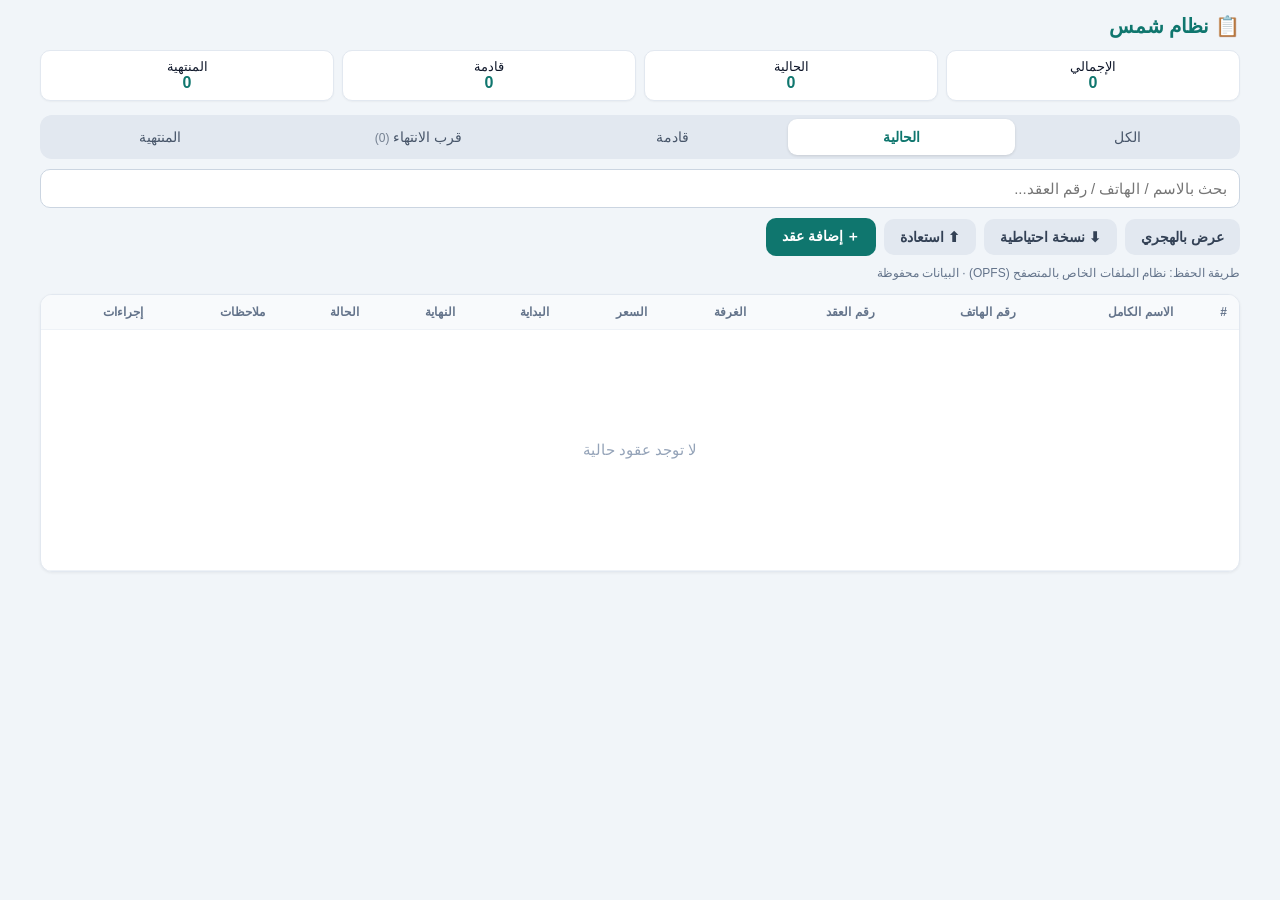
==== index.html @ 7ce4c309 "hmm" ====
<!doctype html>
<html lang="ar-SA" dir="rtl">
  <head>
    <meta charset="UTF-8" />
    <meta name="viewport" content="width=device-width, initial-scale=1.0" />
    <meta name="mobile-web-app-capable" content="yes" />
    <meta name="apple-mobile-web-app-capable" content="yes" />
    <meta name="apple-mobile-web-app-status-bar-style" content="default" />
    <meta name="apple-mobile-web-app-title" content="شمس" />
    <title>نظام إدارة العقود شمس</title>
    <style>
      * {
        margin: 0;
        padding: 0;
        box-sizing: border-box;
      }
      html {
        -webkit-text-size-adjust: 100%;
      }
      body {
        font-family: "Segoe UI", Tahoma, Arial, sans-serif;
        background: #f1f5f9;
        color: #0f172a;
        padding: 14px;
      }
      .app {
        max-width: 1200px;
        margin: 0 auto;
      }
      header {
        display: flex;
        align-items: center;
        justify-content: space-between;
        flex-wrap: wrap;
        gap: 12px;
        margin-bottom: 14px;
      }
      header h1 {
        font-size: 20px;
        color: #0f766e;
      }
      .stats {
        display: flex;
        gap: 8px;
        flex-wrap: wrap;
        width: 100%;
      }
      .stat {
        background: #fff;
        border: 1px solid #e2e8f0;
        border-radius: 10px;
        padding: 8px 14px;
        font-size: 13px;
        box-shadow: 0 1px 2px rgba(0, 0, 0, 0.04);
        flex: 1;
        text-align: center;
        white-space: nowrap;
      }
      .stat b {
        color: #0f766e;
        font-size: 16px;
        display: block;
      }

      .toolbar {
        display: flex;
        align-items: center;
        justify-content: space-between;
        flex-wrap: wrap;
        gap: 10px;
        margin-bottom: 14px;
      }
      .tabs {
        display: flex;
        flex-wrap: wrap;
        gap: 4px;
        background: #e2e8f0;
        padding: 4px;
        border-radius: 12px;
        width: 100%;
        overflow-x: auto;
        scrollbar-width: none;
        -ms-overflow-style: none;
      }
      .tabs::-webkit-scrollbar {
        display: none;
      }
      .tabs button {
        border: none;
        background: transparent;
        padding: 10px 8px;
        border-radius: 9px;
        cursor: pointer;
        font-size: 14px;
        color: #475569;
        font-family: inherit;
        flex: 1 0 auto;
        white-space: nowrap;
        touch-action: manipulation;
      }
      .tabs button.active {
        background: #fff;
        color: #0f766e;
        font-weight: 700;
        box-shadow: 0 1px 3px rgba(0, 0, 0, 0.12);
      }
      .tabs button .cnt {
        font-size: 12px;
        opacity: 0.7;
      }
      .controls {
        display: flex;
        gap: 8px;
        align-items: center;
        flex-wrap: wrap;
        width: 100%;
      }
      .search {
        padding: 10px 12px;
        border: 1px solid #cbd5e1;
        border-radius: 10px;
        font-size: 15px;
        flex: 1;
        min-width: 0;
        font-family: inherit;
      }
      .btn {
        border: none;
        border-radius: 10px;
        padding: 10px 16px;
        cursor: pointer;
        font-size: 14px;
        font-weight: 700;
        font-family: inherit;
        display: inline-flex;
        align-items: center;
        justify-content: center;
        gap: 6px;
        touch-action: manipulation;
      }
      .btn-primary {
        background: #0f766e;
        color: #fff;
      }
      .btn-primary:active {
        background: #115e59;
      }
      .btn-danger {
        background: #fee2e2;
        color: #b91c1c;
      }
      .btn-success {
        background: #dcfce7;
        color: #15803d;
      }
      .btn-sm {
        padding: 7px 12px;
        font-size: 13px;
        font-weight: 600;
      }
      .btn-outline {
        background: #e2e8f0;
        color: #334155;
      }
      .btn-outline:active {
        background: #cbd5e1;
      }

      .table-wrap {
        background: #fff;
        border-radius: 12px;
        border: 1px solid #e2e8f0;
        overflow-x: auto;
        box-shadow: 0 1px 3px rgba(0, 0, 0, 0.06);
      }
      table {
        width: 100%;
        border-collapse: collapse;
        min-width: 900px;
      }
      th,
      td {
        padding: 10px 12px;
        text-align: right;
        font-size: 14px;
        border-bottom: 1px solid #eef2f7;
        white-space: nowrap;
      }
      th {
        background: #f8fafc;
        color: #64748b;
        font-size: 12px;
        text-transform: uppercase;
      }
      tr:hover td {
        background: #f8fafc;
      }
      td.notes-cell {
        white-space: pre-line;
        max-width: 220px;
        color: #475569;
      }
      td.soon {
        color: #ea580c;
        font-weight: 700;
      }
      .hijri-sub {
        font-size: 11px;
        color: #94a3b8;
        font-weight: 400;
        margin-top: 2px;
      }
      td.soon .hijri-sub {
        color: #fdba74;
      }
      .badge {
        display: inline-block;
        padding: 3px 10px;
        border-radius: 999px;
        font-size: 12px;
        font-weight: 700;
      }
      .badge-current {
        background: #dcfce7;
        color: #15803d;
      }
      .badge-active {
        background: #dbeafe;
        color: #1d4ed8;
      }
      .badge-ended {
        background: #f1f5f9;
        color: #64748b;
      }
      .badge-soon {
        background: #ffedd5;
        color: #ea580c;
      }
      .actions {
        display: flex;
        gap: 6px;
        flex-wrap: wrap;
      }
      .chev {
        display: none;
      }
      .empty-cell {
        text-align: center;
      }
      .empty {
        display: flex;
        align-items: center;
        justify-content: center;
        min-height: 220px;
        padding: 40px 20px;
        color: #94a3b8;
        font-size: 15px;
      }

      .overlay {
        position: fixed;
        inset: 0;
        background: rgba(15, 23, 42, 0.5);
        display: none;
        align-items: center;
        justify-content: center;
        padding: 16px;
        z-index: 50;
      }
      .overlay.show {
        display: flex;
      }
      .overlay.cal {
        z-index: 80;
        align-items: center;
        padding: 16px;
      }
      .modal {
        background: #fff;
        border-radius: 14px;
        width: 100%;
        max-width: 640px;
        max-height: 90vh;
        overflow-y: auto;
        padding: 20px;
        box-shadow: 0 20px 50px rgba(0, 0, 0, 0.25);
      }
      .modal h2 {
        font-size: 18px;
        margin-bottom: 16px;
        color: #0f766e;
      }
      .form-grid {
        display: grid;
        grid-template-columns: repeat(auto-fill, minmax(220px, 1fr));
        gap: 12px;
      }
      .field {
        display: flex;
        flex-direction: column;
        gap: 5px;
      }
      .field label {
        font-size: 13px;
        font-weight: 600;
        color: #475569;
      }
      .field label .req {
        color: #dc2626;
      }
      .field input,
      .field textarea {
        padding: 10px 12px;
        border: 1px solid #cbd5e1;
        border-radius: 10px;
        font-size: 16px;
        font-family: inherit;
        outline: none;
        width: 100%;
      }
      .field input:focus,
      .field textarea:focus {
        border-color: #0f766e;
        box-shadow: 0 0 0 3px rgba(15, 118, 110, 0.15);
      }
      .field input.date-input {
        cursor: pointer;
        background: #fff;
      }
      .dur-toggle {
        display: flex;
        gap: 6px;
      }
      .dur-toggle button {
        flex: 1;
        padding: 10px 12px;
        border: 1px solid #cbd5e1;
        border-radius: 10px;
        background: #f8fafc;
        color: #334155;
        font-family: inherit;
        font-size: 14px;
        font-weight: 600;
        cursor: pointer;
        touch-action: manipulation;
      }
      .dur-toggle button.active {
        background: #0f766e;
        color: #fff;
        border-color: #0f766e;
      }
      .dur-presets {
        display: flex;
        flex-wrap: wrap;
        gap: 6px;
      }
      .dur-presets button {
        flex: 1 0 auto;
        padding: 9px 10px;
        border: 1px solid #cbd5e1;
        border-radius: 10px;
        background: #f8fafc;
        color: #334155;
        font-family: inherit;
        font-size: 13px;
        font-weight: 600;
        cursor: pointer;
        white-space: nowrap;
        touch-action: manipulation;
      }
      .dur-presets button.active {
        background: #0f766e;
        color: #fff;
        border-color: #0f766e;
      }
      .field.full {
        grid-column: 1 / -1;
      }
      .field textarea {
        resize: vertical;
        min-height: 70px;
      }
      .hijri-hint {
        font-size: 12px;
        color: #94a3b8;
        min-height: 16px;
      }
      .error {
        color: #dc2626;
        font-size: 13px;
        margin-top: 10px;
        min-height: 18px;
      }
      .modal-actions {
        display: flex;
        gap: 10px;
        margin-top: 16px;
      }
      .modal-actions .btn {
        flex: 1;
      }

      .cal-modal {
        max-width: 340px;
      }
      .cal-head {
        display: flex;
        align-items: center;
        gap: 6px;
        margin-bottom: 12px;
      }
      .cal-head .btn {
        flex: 1;
      }
      .cal-nav {
        display: flex;
        align-items: center;
        justify-content: space-between;
        gap: 8px;
        margin-bottom: 10px;
      }
      .cal-nav .nav-btn {
        border: 1px solid #cbd5e1;
        background: #f8fafc;
        border-radius: 8px;
        width: 38px;
        height: 38px;
        font-size: 20px;
        cursor: pointer;
        color: #334155;
        line-height: 1;
      }
      .cal-nav .nav-btn:active {
        background: #e2e8f0;
      }
      .cal-title {
        font-weight: 700;
        font-size: 15px;
        text-align: center;
      }
      .cal-grid {
        display: grid;
        grid-template-columns: repeat(7, 1fr);
        gap: 2px;
        text-align: center;
      }
      .cal-grid .dow {
        font-size: 12px;
        color: #94a3b8;
        padding: 6px 0;
        font-weight: 600;
      }
      .cal-grid .day {
        padding: 8px 0;
        border: none;
        background: transparent;
        border-radius: 8px;
        cursor: pointer;
        font-size: 14px;
        font-family: inherit;
        color: #0f172a;
      }
      .cal-grid .day:hover {
        background: #e2e8f0;
      }
      .cal-grid .day.disabled {
        color: #cbd5e1;
        cursor: not-allowed;
      }
      .cal-grid .day.disabled:hover {
        background: transparent;
      }
      .cal-grid .day.today {
        border: 2px solid #0f766e;
        color: #0f766e;
        padding: 6px 0;
        font-weight: 700;
      }
      .cal-grid .day.selected {
        background: #0f766e;
        color: #fff;
        font-weight: 700;
      }
      .cal-grid .day.selected.today {
        border-color: #0f766e;
      }
      .cal-hint {
        text-align: center;
        margin-top: 10px;
        font-size: 12px;
        color: #64748b;
      }

      .confirm-overlay {
        position: fixed;
        inset: 0;
        background: rgba(15, 23, 42, 0.5);
        display: none;
        align-items: center;
        justify-content: center;
        z-index: 60;
        padding: 16px;
      }
      .confirm-overlay.show {
        display: flex;
      }
      .confirm-box {
        background: #fff;
        border-radius: 12px;
        padding: 20px;
        max-width: 380px;
        width: 100%;
      }
      .confirm-box h3 {
        font-size: 16px;
        margin-bottom: 8px;
      }
      .confirm-box p {
        font-size: 14px;
        color: #475569;
        margin-bottom: 16px;
      }
      .confirm-box .row {
        display: flex;
        gap: 10px;
      }
      .confirm-box .row .btn {
        flex: 1;
      }
      .toast {
        position: fixed;
        bottom: 20px;
        left: 50%;
        transform: translateX(-50%);
        background: #0f172a;
        color: #fff;
        padding: 10px 18px;
        border-radius: 8px;
        font-size: 14px;
        opacity: 0;
        pointer-events: none;
        transition: opacity 0.25s;
        z-index: 70;
      }
      .toast.show {
        opacity: 1;
      }

      @media (max-width: 700px) {
        body {
          padding: 10px;
        }
        header h1 {
          font-size: 18px;
        }
        .tabs button {
          padding: 9px 6px;
          font-size: 13px;
        }
        .table-wrap {
          border: none;
          background: transparent;
          overflow: visible;
          box-shadow: none;
        }
        table,
        thead,
        tbody,
        tr,
        td {
          display: block;
        }
        table {
          min-width: 0;
        }
        thead {
          display: none;
        }
        tbody {
          display: block;
        }
        tr {
          background: #fff;
          border: 1px solid #e2e8f0;
          border-radius: 12px;
          padding: 12px 14px;
          margin-bottom: 12px;
          box-shadow: 0 1px 3px rgba(0, 0, 0, 0.06);
        }
        tr.row-card {
          cursor: pointer;
        }
        tr.row-card .chev {
          display: inline-block;
          margin-inline-start: 6px;
          color: #94a3b8;
          font-size: 12px;
          transition: transform 0.2s;
        }
        tr.row-card.folded .chev {
          transform: rotate(-90deg);
        }
        tr.row-card.folded td:nth-child(n + 3) {
          display: none;
        }
        td {
          display: flex;
          justify-content: space-between;
          align-items: center;
          gap: 10px;
          border: none;
          padding: 6px 0;
          white-space: normal;
        }
        td::before {
          content: attr(data-label);
          font-weight: 600;
          color: #64748b;
          font-size: 12px;
          flex-shrink: 0;
        }
        td:last-child {
          border-bottom: none;
        }
        td.notes-cell {
          max-width: none;
        }
        td.empty-cell {
          justify-content: center;
        }
        td.actions-td {
          display: block;
          padding-top: 10px;
        }
        td.actions-td::before {
          display: block;
          margin-bottom: 6px;
        }
        .actions .btn {
          flex: 1;
        }
        .modal {
          max-width: 100%;
          border-radius: 16px 16px 0 0;
          padding-bottom: 24px;
        }
        .overlay {
          padding: 0;
          align-items: flex-end;
        }
        .overlay.cal {
          align-items: center;
          padding: 16px;
        }
        .cal-modal {
          max-width: 340px;
        }
      }
    </style>
  </head>
  <body>
    <div class="app">
      <header>
        <h1>📋 نظام شمس</h1>
        <div class="stats">
          <div class="stat">الإجمالي<b id="statTotal">0</b></div>
          <div class="stat">الحالية<b id="statCurrent">0</b></div>
          <div class="stat">قادمة<b id="statActive">0</b></div>
          <div class="stat">المنتهية<b id="statEnded">0</b></div>
        </div>
      </header>

      <div class="toolbar">
        <div class="tabs">
          <button id="tabAll" onclick="setView('all')">الكل</button>
          <button id="tabCurrent" class="active" onclick="setView('current')">
            الحالية
          </button>
          <button id="tabUpcoming" onclick="setView('upcoming')">قادمة</button>
          <button id="tabEnding" onclick="setView('ending')">
            ⏳ قرب الانتهاء
          </button>
          <button id="tabEnded" onclick="setView('ended')">المنتهية</button>
        </div>
        <div class="controls">
          <input
            type="text"
            id="searchInput"
            class="search"
            placeholder="بحث بالاسم / الهاتف / رقم العقد..."
            oninput="render()"
          />
        </div>
        <div class="controls">
          <button
            class="btn btn-outline"
            id="datePrefBtn"
            onclick="toggleDatePref()"
          >
            عرض بالهجري
          </button>
          <button class="btn btn-outline" onclick="exportBackup()">
            ⬇ نسخة احتياطية
          </button>
          <button
            class="btn btn-outline"
            onclick="document.getElementById('importFile').click()"
          >
            ⬆ استعادة
          </button>
          <input
            type="file"
            id="importFile"
            accept=".json,application/json"
            style="display: none"
          />
          <button class="btn btn-primary" onclick="openModal()">
            ＋ إضافة عقد
          </button>
        </div>
        <span id="storageStatus" style="font-size: 12px; color: #64748b"></span>
      </div>

      <div class="table-wrap">
        <table>
          <thead>
            <tr>
              <th>#</th>
              <th>الاسم الكامل</th>
              <th>رقم الهاتف</th>
              <th>رقم العقد</th>
              <th>الغرفة</th>
              <th>السعر</th>
              <th>البداية</th>
              <th>النهاية</th>
              <th>الحالة</th>
              <th>ملاحظات</th>
              <th>إجراءات</th>
            </tr>
          </thead>
          <tbody id="tableBody"></tbody>
        </table>
      </div>
    </div>

    <div class="overlay" id="modal">
      <div class="modal">
        <h2 id="modalTitle">إضافة عقد جديد</h2>
        <form id="contractForm" onsubmit="return saveContract(event);">
          <div class="form-grid">
            <input type="hidden" id="fId" />
            <div class="field">
              <label>الاسم الكامل <span class="req">*</span></label>
              <input type="text" id="fName" />
            </div>
            <div class="field">
              <label>رقم الهاتف</label>
              <input
                type="tel"
                id="fPhone"
                dir="ltr"
                oninput="normalizeDigits(this)"
              />
            </div>
            <div class="field">
              <label>رقم العقد <span class="req">*</span></label>
              <input
                type="text"
                id="fContractNo"
                oninput="normalizeDigits(this)"
              />
            </div>
            <div class="field">
              <label>رقم الغرفة (1 - 11) <span class="req">*</span></label>
              <input
                type="text"
                id="fRoom"
                inputmode="numeric"
                oninput="normalizeDigits(this)"
              />
            </div>
            <div class="field">
              <label>السعر <span class="req">*</span></label>
              <input
                type="text"
                id="fPrice"
                inputmode="decimal"
                oninput="normalizeDigits(this)"
              />
            </div>
            <div class="field">
              <label>بداية العقد <span class="req">*</span></label>
              <input type="hidden" id="fStart" />
              <input
                type="text"
                id="fStartDisplay"
                class="date-input"
                readonly
                placeholder="يوم/شهر/سنة"
                onclick="openPicker('fStart', 'fStartDisplay')"
              />
              <div class="hijri-hint" id="fStartHijri"></div>
            </div>
            <div class="field full">
              <label>طريقة تحديد نهاية العقد</label>
              <div class="dur-toggle">
                <button
                  type="button"
                  id="modeManual"
                  class="active"
                  onclick="setEndMode('manual')"
                >
                  يدوي
                </button>
                <button
                  type="button"
                  id="modeDays"
                  onclick="setEndMode('days')"
                >
                  بالمدة (أيام)
                </button>
              </div>
            </div>
            <div class="field" id="fEndField">
              <label>نهاية العقد <span class="req">*</span></label>
              <input type="hidden" id="fEnd" />
              <input
                type="text"
                id="fEndDisplay"
                class="date-input"
                readonly
                placeholder="يوم/شهر/سنة"
                onclick="openPicker('fEnd', 'fEndDisplay')"
              />
              <div class="hijri-hint" id="fEndHijri"></div>
            </div>
            <div class="field full" id="durPresets" style="display: none">
              <label>اختر المدة</label>
              <div class="dur-presets">
                <button
                  type="button"
                  class="dur-preset"
                  data-days="7"
                  onclick="setDays(this)"
                >
                  7 أيام
                </button>
                <button
                  type="button"
                  class="dur-preset"
                  data-days="30"
                  onclick="setDays(this)"
                >
                  30 يوم
                </button>
                <button
                  type="button"
                  class="dur-preset"
                  data-days="90"
                  onclick="setDays(this)"
                >
                  90 يوم (3 أشهر)
                </button>
                <button
                  type="button"
                  class="dur-preset"
                  data-days="180"
                  onclick="setDays(this)"
                >
                  180 يوم (6 أشهر)
                </button>
                <button
                  type="button"
                  class="dur-preset"
                  data-days="365"
                  onclick="setDays(this)"
                >
                  365 يوم (سنة)
                </button>
              </div>
              <div class="hijri-hint">تُحسب نهاية العقد تلقائيًا</div>
            </div>
            <div class="field full">
              <label>ملاحظات</label>
              <textarea id="fNotes"></textarea>
            </div>
          </div>
          <div class="error" id="formError"></div>
          <div class="modal-actions">
            <button
              type="button"
              class="btn btn-outline"
              onclick="closeModal()"
            >
              إلغاء
            </button>
            <button type="submit" class="btn btn-primary">حفظ</button>
          </div>
        </form>
      </div>
    </div>

    <div class="overlay cal" id="pickerModal">
      <div class="modal cal-modal">
        <div class="cal-head">
          <button
            type="button"
            class="btn btn-sm btn-outline"
            id="calToggle"
            onclick="calToggle()"
          >
            تحويل إلى هجري
          </button>
          <button
            type="button"
            class="btn btn-sm btn-outline"
            onclick="calToday()"
          >
            اليوم
          </button>
          <button
            type="button"
            class="btn btn-sm btn-outline"
            onclick="closePicker()"
          >
            ✕
          </button>
        </div>
        <div class="cal-nav">
          <button
            type="button"
            class="nav-btn"
            id="calPrev"
            onclick="calNav(-1)"
          >
            ‹
          </button>
          <div class="cal-title" id="calTitle"></div>
          <button
            type="button"
            class="nav-btn"
            id="calNext"
            onclick="calNav(1)"
          >
            ›
          </button>
        </div>
        <div class="cal-grid" id="calGrid"></div>
        <div class="cal-hint" id="calHint"></div>
      </div>
    </div>

    <div class="confirm-overlay" id="confirmOverlay">
      <div class="confirm-box">
        <h3>تأكيد الحذف</h3>
        <p id="confirmText"></p>
        <div class="row">
          <button class="btn btn-outline" onclick="closeConfirm()">
            إلغاء
          </button>
          <button class="btn btn-danger" id="confirmDeleteBtn">حذف</button>
        </div>
      </div>
    </div>

    <div class="confirm-overlay" id="endOverlay">
      <div class="confirm-box">
        <h3>تأكيد إنهاء العقد</h3>
        <p id="endConfirmText"></p>
        <div class="row">
          <button class="btn btn-outline" onclick="closeEndConfirm()">
            إلغاء
          </button>
          <button class="btn btn-danger" id="confirmEndBtn">إنهاء العقد</button>
        </div>
      </div>
    </div>

    <div class="toast" id="toast"></div>

    <script>
      (function () {
        const STORAGE_KEY = "shams_contracts_v1";
        const CAL_MODE_KEY = STORAGE_KEY + "_cal";
        const STATE_FILE = "shams_contracts_v1.json";
        const ENDING_SOON_DAYS = 30;

        const gregMonths = [
          "يناير",
          "فبراير",
          "مارس",
          "أبريل",
          "مايو",
          "يونيو",
          "يوليو",
          "أغسطس",
          "سبتمبر",
          "أكتوبر",
          "نوفمبر",
          "ديسمبر",
        ];
        const hijriMonths = [
          "محرم",
          "صفر",
          "ربيع الأول",
          "ربيع الآخر",
          "جمادى الأولى",
          "جمادى الآخرة",
          "رجب",
          "شعبان",
          "رمضان",
          "شوال",
          "ذو القعدة",
          "ذو الحجة",
        ];
        const weekLabels = [
          "الأحد",
          "الاثنين",
          "الثلاثاء",
          "الأربعاء",
          "الخميس",
          "الجمعة",
          "السبت",
        ];

        let contracts = [];
        let idCounter = 1;
        let view = "current";
        let pendingDeleteId = null;
        let pendingEndId = null;
        let endMode = "manual";
        let selectedDays = null;
        let datePref = "gregorian";
        let storageMode = "";
        let storagePersisted = null;

        /* ---------------- JSON-file storage (Origin Private File System) ---------------- */

        function supportsOPFS() {
          try {
            return !!(navigator.storage && navigator.storage.getDirectory);
          } catch (e) {
            return false;
          }
        }

        async function requestPersistentStorage() {
          if (!(navigator.storage && navigator.storage.persist)) {
            storagePersisted = null;
            updateStorageStatus();
            return false;
          }
          try {
            if (await navigator.storage.persisted()) {
              storagePersisted = true;
              updateStorageStatus();
              return true;
            }
            storagePersisted = await navigator.storage.persist();
            updateStorageStatus();
            return storagePersisted;
          } catch (e) {
            storagePersisted = null;
            updateStorageStatus();
            return false;
          }
        }

        async function persistRaw(obj) {
          const json = JSON.stringify(obj);
          if (supportsOPFS()) {
            try {
              const root = await navigator.storage.getDirectory();
              const fh = await root.getFileHandle(STATE_FILE, { create: true });
              const w = await fh.createWritable();
              await w.write(json);
              await w.close();
              return "opfs";
            } catch (e) {}
          }
          try {
            localStorage.setItem(STORAGE_KEY, json);
            return "local";
          } catch (e) {
            return null;
          }
        }

        async function loadRaw() {
          if (supportsOPFS()) {
            try {
              const root = await navigator.storage.getDirectory();
              const fh = await root.getFileHandle(STATE_FILE);
              const file = await fh.getFile();
              const txt = await file.text();
              if (txt) return txt;
            } catch (e) {}
          }
          try {
            return localStorage.getItem(STORAGE_KEY);
          } catch (e) {
            return null;
          }
        }

        function parseState(raw) {
          try {
            const obj = JSON.parse(raw);
            if (Array.isArray(obj)) {
              return {
                legacy: true,
                contracts: obj,
                nextId: obj.reduce((m, c) => Math.max(m, c.id || 0), 0) + 1,
                datePref: "gregorian",
                calMode: "gregorian",
              };
            }
            const list = Array.isArray(obj.contracts) ? obj.contracts : [];
            const maxId = list.reduce((m, c) => Math.max(m, c.id || 0), 0);
            return {
              contracts: list,
              nextId: obj.nextId > 0 ? obj.nextId : maxId + 1,
              datePref: obj.datePref || "gregorian",
              calMode: obj.calMode || "gregorian",
            };
          } catch (e) {
            return null;
          }
        }

        function buildStateObject() {
          return {
            version: 1,
            nextId: idCounter,
            datePref: datePref,
            calMode: pickerMode,
            contracts: contracts,
          };
        }

        let _saveChain = Promise.resolve();

        function save() {
          const obj = buildStateObject();
          _saveChain = _saveChain
            .then(() => persistRaw(obj))
            .then((m) => {
              storageMode = m || "خطأ";
              updateStorageStatus();
            })
            .catch(() => {
              storageMode = "خطأ";
              updateStorageStatus();
            });
          return _saveChain;
        }

        function updateStorageStatus() {
          const el = document.getElementById("storageStatus");
          if (!el) return;
          const method =
            storageMode === "opfs"
              ? "طريقة الحفظ: نظام الملفات الخاص بالمتصفح (OPFS)"
              : storageMode === "local"
                ? "طريقة الحفظ: مخزن المتصفح"
                : "";
          const persist =
            storagePersisted === true
              ? "البيانات دائمة "
              : storagePersisted === false
                ? "البيانات محفوظة"
                : "";
          el.textContent = [method, persist].filter(Boolean).join(" · ");
        }

        function nextId() {
          const max = contracts.reduce((m, c) => Math.max(m, c.id || 0), 0);
          let id = Math.max(idCounter, max + 1);
          idCounter = id + 1;
          return id;
        }

        async function init() {
          requestPersistentStorage();
          const raw = await loadRaw();
          const st = raw ? parseState(raw) : null;
          if (st) {
            contracts = st.contracts;
            idCounter = st.nextId;
            datePref = st.datePref;
            pickerMode = st.calMode;
            if (st.legacy) {
              try {
                datePref =
                  localStorage.getItem(STORAGE_KEY + "_datepref") || datePref;
                pickerMode = localStorage.getItem(CAL_MODE_KEY) || pickerMode;
                const n = parseInt(
                  localStorage.getItem(STORAGE_KEY + "_nextid"),
                  10,
                );
                if (!isNaN(n) && n > idCounter) idCounter = n;
              } catch (e) {}
            }
          } else {
            try {
              datePref =
                localStorage.getItem(STORAGE_KEY + "_datepref") || "gregorian";
              pickerMode = localStorage.getItem(CAL_MODE_KEY) || "gregorian";
            } catch (e) {}
          }
          render();
          save();
        }

        function pad2(n) {
          return String(n).padStart(2, "0");
        }

        function todayYMD() {
          const d = new Date();
          return (
            d.getFullYear() +
            "-" +
            pad2(d.getMonth() + 1) +
            "-" +
            pad2(d.getDate())
          );
        }

        function ymdFromUTC(y, m, d) {
          return y + "-" + pad2(m) + "-" + pad2(d);
        }

        function daysUntil(ymd) {
          const d = new Date(ymd + "T00:00:00Z");
          const now = new Date();
          now.setHours(0, 0, 0, 0);
          const todayUTC = Date.UTC(
            now.getFullYear(),
            now.getMonth(),
            now.getDate(),
          );
          return Math.round(
            (Date.parse(ymd + "T00:00:00Z") - todayUTC) / 86400000,
          );
        }

        function computeStatus(c) {
          if (c.status === "ended") return "ended";
          if (c.end && c.end < todayYMD()) return "ended";
          if (c.start && c.start > todayYMD()) return "active";
          return "current";
        }

        function isEndingSoon(c) {
          if (computeStatus(c) !== "current") return false;
          const d = daysUntil(c.end);
          return d >= 0 && d <= ENDING_SOON_DAYS;
        }

        function syncStatuses() {
          let changed = false;
          contracts.forEach((c) => {
            const s = computeStatus(c);
            if (s !== c.status) {
              c.status = s;
              changed = true;
            }
          });
          if (changed) save();
        }

        function esc(str) {
          return String(str == null ? "" : str)
            .replace(/&/g, "&amp;")
            .replace(/</g, "&lt;")
            .replace(/>/g, "&gt;")
            .replace(/"/g, "&quot;")
            .replace(/'/g, "&#39;");
        }

        function formatDate(ymd) {
          if (!ymd) return "—";
          const p = ymd.split("-");
          if (p.length !== 3) return ymd;
          return p[2] + "/" + p[1] + "/" + p[0];
        }

        function formatPrice(n) {
          return n == null || n === ""
            ? "—"
            : Number(n).toLocaleString("ar-SA") + " ر.س";
        }

        /* ---------------- Hijri / Gregorian conversion (Umm al-Qura) ---------------- */

        function arNum(str) {
          return String(str == null ? "" : str)
            .replace(/[٠-٩]/g, function (d) {
              return "٠١٢٣٤٥٦٧٨٩".indexOf(d);
            })
            .replace(/[۰-۹]/g, function (d) {
              return "۰۱۲۳۴۵۶۷۸۹".indexOf(d);
            });
        }

        function normalizeDigits(el) {
          const norm = arNum(el.value);
          if (norm !== el.value) el.value = norm;
        }

        function buildFormatter(locale) {
          const keys = ["islamic-umalqura", "islamic-civil", "islamic"];
          for (const k of keys) {
            try {
              const f = new Intl.DateTimeFormat(locale + "-u-ca-" + k, {
                year: "numeric",
                month: "numeric",
                day: "numeric",
                timeZone: "UTC",
              });
              const p = f.formatToParts(new Date("2024-03-11T00:00:00Z"));
              const y = parseInt(
                arNum((p.find((x) => x.type === "year") || {}).value),
                10,
              );
              if (y >= 1300 && y <= 1600) return f;
            } catch (e) {}
          }
          return null;
        }

        const islamicEn = buildFormatter("en-US");
        const islamicAr = buildFormatter("ar-SA");
        const HIJRI_OK = !!islamicEn && !!islamicAr;

        function toHijri(ymd) {
          const parts = islamicEn.formatToParts(new Date(ymd + "T00:00:00Z"));
          let year = 0,
            month = 0,
            day = 0;
          parts.forEach((p) => {
            if (p.type === "year") year = parseInt(arNum(p.value), 10);
            if (p.type === "month") month = parseInt(arNum(p.value), 10);
            if (p.type === "day") day = parseInt(arNum(p.value), 10);
          });
          return { year, month, day };
        }

        function hijriRank(hy, hm, hd) {
          return hy * 372 + (hm - 1) * 31 + (hd - 1);
        }

        function normMonth(y, m) {
          while (m > 12) {
            m -= 12;
            y++;
          }
          while (m < 1) {
            m += 12;
            y--;
          }
          return { year: y, month: m };
        }

        function fromHijri(hy, hm, hd) {
          const target = hijriRank(hy, hm, hd);
          let lo =
            Date.UTC(622, 6, 19) +
            (hy - 1) * 354.367 * 86400000 -
            366 * 86400000;
          let hi = lo + 800 * 86400000;
          while (lo < hi) {
            const mid = Math.floor((lo + hi) / 2);
            const d = new Date(mid);
            const ymd = ymdFromUTC(
              d.getUTCFullYear(),
              d.getUTCMonth() + 1,
              d.getUTCDate(),
            );
            const h = toHijri(ymd);
            if (hijriRank(h.year, h.month, h.day) < target) lo = mid + 86400000;
            else hi = mid;
          }
          const d = new Date(lo);
          return ymdFromUTC(
            d.getUTCFullYear(),
            d.getUTCMonth() + 1,
            d.getUTCDate(),
          );
        }

        function daysInHijriMonth(hy, hm) {
          const a = normMonth(hy, hm);
          const b = normMonth(hy, hm + 1);
          const d1 = Date.parse(fromHijri(a.year, a.month, 1) + "T00:00:00Z");
          const d2 = Date.parse(fromHijri(b.year, b.month, 1) + "T00:00:00Z");
          return Math.round((d2 - d1) / 86400000);
        }

        function addMonthsYMD(ymd, delta) {
          const [y, m] = ymd.split("-").map(Number);
          const d = new Date(Date.UTC(y, m - 1 + delta, 1));
          return ymdFromUTC(d.getUTCFullYear(), d.getUTCMonth() + 1, 1);
        }

        function addDaysYMD(ymd, days) {
          const d = new Date(Date.parse(ymd + "T00:00:00Z"));
          d.setUTCDate(d.getUTCDate() + days);
          return ymdFromUTC(
            d.getUTCFullYear(),
            d.getUTCMonth() + 1,
            d.getUTCDate(),
          );
        }

        function applyDurationToEnd() {
          const start = document.getElementById("fStart").value;
          if (!start || !selectedDays) return;
          renderDateField(
            "fEnd",
            "fEndDisplay",
            addDaysYMD(start, selectedDays),
          );
        }

        function setEndMode(mode) {
          endMode = mode;
          updateEndModeUI();
          if (mode === "days") applyDurationToEnd();
        }

        function setDays(btn) {
          selectedDays = parseInt(btn.dataset.days, 10);
          updateEndModeUI();
          applyDurationToEnd();
        }

        function updateEndModeUI() {
          document
            .getElementById("modeManual")
            .classList.toggle("active", endMode === "manual");
          document
            .getElementById("modeDays")
            .classList.toggle("active", endMode === "days");
          document.getElementById("fEndField").style.display =
            endMode === "manual" ? "" : "none";
          document.getElementById("durPresets").style.display =
            endMode === "days" ? "" : "none";
          document
            .querySelectorAll("#durPresets .dur-preset")
            .forEach((b) =>
              b.classList.toggle("active", b.dataset.days == selectedDays),
            );
        }

        function daysInGregMonth(ymd) {
          const d1 = Date.parse(ymd + "T00:00:00Z");
          const d2 = Date.parse(addMonthsYMD(ymd, 1) + "T00:00:00Z");
          return Math.round((d2 - d1) / 86400000);
        }

        function gregToHijriStr(ymd) {
          if (!ymd || !HIJRI_OK) return "";
          try {
            return islamicAr.format(new Date(ymd + "T00:00:00Z"));
          } catch (e) {
            return "";
          }
        }

        /* ---------------- Custom date picker ---------------- */

        let pickerField = null;
        let pickerDisplay = null;
        let pickerMode = "gregorian";
        let cur = todayYMD();

        function openPicker(fieldId, displayId) {
          pickerField = fieldId;
          pickerDisplay = displayId;
          const val = document.getElementById(fieldId).value;
          cur = val || todayYMD();
          document.getElementById("calToggle").style.display = HIJRI_OK
            ? ""
            : "none";
          renderCal();
          document.getElementById("pickerModal").classList.add("show");
        }

        function closePicker() {
          document.getElementById("pickerModal").classList.remove("show");
        }

        function calToggle() {
          if (!HIJRI_OK) return;
          pickerMode = pickerMode === "gregorian" ? "hijri" : "gregorian";
          save();
          renderCal();
        }

        function calToday() {
          cur = todayYMD();
          renderCal();
        }

        function calNav(dir) {
          if (pickerMode === "gregorian") {
            cur = addMonthsYMD(cur, dir);
          } else {
            const h = toHijri(cur);
            const t = normMonth(h.year, h.month + dir);
            cur = fromHijri(t.year, t.month, 1);
          }
          renderCal();
        }

        function pickDate(ymd) {
          if (dayDisabled(ymd)) return;
          document.getElementById(pickerField).value = ymd;
          renderDateField(pickerField, pickerDisplay, ymd);
          if (pickerField === "fStart" && endMode === "days")
            applyDurationToEnd();
          closePicker();
        }

        function dayDisabled(ymd) {
          if (endMode === "days") return false;
          if (pickerField === "fStart") {
            const max = document.getElementById("fEnd").value;
            return max ? ymd > max : false;
          }
          if (pickerField === "fEnd") {
            const min = document.getElementById("fStart").value;
            return min ? ymd < min : false;
          }
          return false;
        }

        function renderCal() {
          const grid = document.getElementById("calGrid");
          const title = document.getElementById("calTitle");
          const toggle = document.getElementById("calToggle");
          const mode = pickerMode;
          toggle.textContent =
            mode === "gregorian" ? "تحويل إلى هجري" : "تحويل إلى ميلادي";

          const selYMD = document.getElementById(pickerField).value;
          const tYMD = todayYMD();
          let startIdx,
            daysIn,
            cells = "";

          if (mode === "gregorian") {
            const [y, m] = cur.split("-").map(Number);
            const ym1 = y + "-" + pad2(m) + "-01";
            startIdx = new Date(ym1 + "T00:00:00Z").getUTCDay();
            daysIn = daysInGregMonth(ym1);
            title.textContent = gregMonths[m - 1] + " " + y;
            for (let i = 1; i <= daysIn; i++) {
              const ymd = ymdFromUTC(y, m, i);
              cells += dayCell(i, ymd, ymd === selYMD, ymd === tYMD);
            }
          } else {
            const h = toHijri(cur);
            daysIn = daysInHijriMonth(h.year, h.month);
            const d1 = fromHijri(h.year, h.month, 1);
            startIdx = new Date(d1 + "T00:00:00Z").getUTCDay();
            title.textContent = hijriMonths[h.month - 1] + " " + h.year + " هـ";
            const tH = toHijri(tYMD);
            for (let i = 1; i <= daysIn; i++) {
              const ymd = fromHijri(h.year, h.month, i);
              const isToday =
                h.year === tH.year && h.month === tH.month && i === tH.day;
              cells += dayCell(i, ymd, ymd === selYMD, isToday);
            }
          }

          let html = weekLabels
            .map((l) => '<div class="dow">' + l + "</div>")
            .join("");
          for (let i = 0; i < startIdx; i++) html += "<div></div>";
          html += cells;
          grid.innerHTML = html;

          let hint = HIJRI_OK
            ? mode === "gregorian"
              ? "اختر تاريخًا بالتقويم الميلادي"
              : "اختر تاريخًا بالهجري وسيُحوَّل تلقائيًا"
            : "اختر تاريخًا بالتقويم الميلادي";
          if (pickerField === "fStart")
            hint += " — لا يمكن أن يتجاوز تاريخ نهاية العقد";
          if (pickerField === "fEnd")
            hint += " — لا يمكن أن يسبق تاريخ بداية العقد";
          document.getElementById("calHint").textContent = hint;
        }

        function dayCell(label, ymd, selected, isToday) {
          let cls = "day";
          if (isToday && !selected) cls += " today";
          if (selected) cls += " selected";
          const dis = dayDisabled(ymd);
          if (dis) cls += " disabled";
          return (
            '<button type="button" class="' +
            cls +
            '"' +
            (dis ? "" : " onclick=\"pickDate('" + ymd + "')\"") +
            ">" +
            label +
            "</button>"
          );
        }

        /* ---------------- Views ---------------- */

        function setView(v) {
          view = v;
          document
            .getElementById("tabCurrent")
            .classList.toggle("active", v === "current");
          document
            .getElementById("tabUpcoming")
            .classList.toggle("active", v === "upcoming");
          document
            .getElementById("tabEnding")
            .classList.toggle("active", v === "ending");
          document
            .getElementById("tabEnded")
            .classList.toggle("active", v === "ended");
          document
            .getElementById("tabAll")
            .classList.toggle("active", v === "all");
          render();
        }

        function isMobile() {
          return window.matchMedia("(max-width: 700px)").matches;
        }

        function toggleCard(tr, e) {
          if (!isMobile()) return;
          if (e && e.target.closest("button, a, input, select, textarea"))
            return;
          tr.classList.toggle("folded");
        }

        function visibleContracts() {
          const q = document
            .getElementById("searchInput")
            .value.trim()
            .toLowerCase();
          return contracts.filter((c) => {
            const status = computeStatus(c);
            if (view === "current" && status !== "current") return false;
            if (view === "upcoming" && status !== "active") return false;
            if (view === "ending" && !isEndingSoon(c)) return false;
            if (view === "ended" && status !== "ended") return false;
            if (q) {
              const hay = (
                c.name +
                " " +
                c.phone +
                " " +
                c.contractNo +
                " " +
                (c.notes || "")
              ).toLowerCase();
              if (!hay.includes(q)) return false;
            }
            return true;
          });
        }

        function dateCell(ymd, label, cls) {
          const greg = formatDate(ymd);
          const hijri = HIJRI_OK ? gregToHijriStr(ymd) : "";
          const useHijri = datePref === "hijri" && !!hijri;
          return (
            '<td data-label="' +
            label +
            '"' +
            (cls ? ' class="' + cls + '"' : "") +
            ">" +
            (useHijri ? hijri : greg) +
            '<div class="hijri-sub">' +
            (useHijri ? greg : hijri) +
            "</div>" +
            "</td>"
          );
        }

        function render() {
          syncStatuses();
          updateDatePrefBtn();
          const list = visibleContracts();
          const tbody = document.getElementById("tableBody");

          const currentCount = contracts.filter(
            (c) => computeStatus(c) === "current",
          ).length;
          const activeCount = contracts.filter(
            (c) => computeStatus(c) === "active",
          ).length;
          const endedCount = contracts.filter(
            (c) => computeStatus(c) === "ended",
          ).length;
          const endingCount = contracts.filter(isEndingSoon).length;

          document.getElementById("statTotal").textContent = contracts.length;
          document.getElementById("statCurrent").textContent = currentCount;
          document.getElementById("statActive").textContent = activeCount;
          document.getElementById("statEnded").textContent = endedCount;
          document.getElementById("tabEnding").innerHTML =
            'قرب الانتهاء <span class="cnt">(' + endingCount + ")</span>";

          if (!list.length) {
            const q = document.getElementById("searchInput").value.trim();
            const msg = q
              ? "لا توجد نتائج مطابقة للبحث"
              : {
                  current: "لا توجد عقود حالية",
                  upcoming: "لا توجد عقود قادمة",
                  ending: "لا توجد عقود على وشك الانتهاء",
                  ended: "لا توجد عقود منتهية",
                  all: "لا توجد عقود",
                }[view] || "لا توجد عقود";
            tbody.innerHTML =
              '<tr><td colspan="11" class="empty-cell"><div class="empty">' +
              msg +
              "</div></td></tr>";
            return;
          }

          list.sort((a, b) => {
            const sa = computeStatus(a),
              sb = computeStatus(b);
            if (view === "all" && sa !== sb)
              return (
                { current: 0, active: 1, ended: 2 }[sa] -
                { current: 0, active: 1, ended: 2 }[sb]
              );
            if (view === "ending") return daysUntil(a.end) - daysUntil(b.end);
            return b.id - a.id;
          });

          tbody.innerHTML = list
            .map((c) => {
              const status = computeStatus(c);
              const soon = isEndingSoon(c);
              let badge = '<span class="badge badge-active">قادم</span>';
              if (status === "current") {
                badge = soon
                  ? '<span class="badge badge-soon">ينتهي قريبًا</span>'
                  : '<span class="badge badge-current">نشط</span>';
              } else if (status === "ended") {
                badge = '<span class="badge badge-ended">منتهي</span>';
              }
              const endCls = status === "current" && soon ? "soon" : "";
              const endBtn =
                status === "current"
                  ? '<button class="btn btn-sm btn-danger" onclick="askEnd(' +
                    c.id +
                    ')">إنهاء</button>'
                  : "";
              return (
                '<tr class="row-card' +
                (isMobile() ? " folded" : "") +
                '" onclick="toggleCard(this, event)">' +
                '<td data-label="#">' +
                c.id +
                "</td>" +
                '<td data-label="الاسم الكامل"><b>' +
                esc(c.name) +
                '</b><span class="chev">▾</span></td>' +
                '<td data-label="رقم الهاتف" dir="ltr" style="text-align:right">' +
                (esc(c.phone) || "—") +
                "</td>" +
                '<td data-label="رقم العقد">' +
                esc(c.contractNo) +
                "</td>" +
                '<td data-label="الغرفة">' +
                c.room +
                "</td>" +
                '<td data-label="السعر">' +
                formatPrice(c.price) +
                "</td>" +
                dateCell(c.start, "البداية", "") +
                dateCell(c.end, "النهاية", endCls) +
                '<td data-label="الحالة">' +
                badge +
                "</td>" +
                '<td data-label="ملاحظات" class="notes-cell">' +
                (esc(c.notes) || "—") +
                "</td>" +
                '<td data-label="إجراءات" class="actions-td"><div class="actions">' +
                endBtn +
                '<button class="btn btn-sm btn-success" onclick="openModal(' +
                c.id +
                ')">تعديل</button>' +
                '<button class="btn btn-sm btn-danger" onclick="askDelete(' +
                c.id +
                ')">حذف</button>' +
                "</div></td>" +
                "</tr>"
              );
            })
            .join("");
        }

        /* ---------------- Form ---------------- */

        function renderDateField(fieldId, displayId, ymd) {
          const hidden = document.getElementById(fieldId);
          const input = document.getElementById(displayId);
          const hint = document.getElementById(fieldId + "Hijri");
          hidden.value = ymd || "";
          if (!ymd) {
            input.value = "";
            if (hint) hint.textContent = "";
            return;
          }
          const greg = formatDate(ymd);
          const hijri = HIJRI_OK ? gregToHijriStr(ymd) : "";
          if (datePref === "hijri" && hijri) {
            input.value = hijri;
            if (hint) hint.textContent = greg;
          } else {
            input.value = greg;
            if (hint) hint.textContent = hijri;
          }
        }

        function toggleDatePref() {
          datePref = datePref === "hijri" ? "gregorian" : "hijri";
          save();
          updateDatePrefBtn();
          render();
          renderDateField(
            "fStart",
            "fStartDisplay",
            document.getElementById("fStart").value,
          );
          renderDateField(
            "fEnd",
            "fEndDisplay",
            document.getElementById("fEnd").value,
          );
        }

        function updateDatePrefBtn() {
          const b = document.getElementById("datePrefBtn");
          if (b)
            b.textContent =
              datePref === "hijri" ? "عرض بالميلادي" : "عرض بالهجري";
        }

        function openModal(id) {
          const c = id ? contracts.find((x) => x.id === id) : null;
          document.getElementById("modalTitle").textContent = c
            ? "تعديل العقد #" + c.id
            : "إضافة عقد جديد";
          document.getElementById("formError").textContent = "";
          document.getElementById("fId").value = c ? c.id : "";
          document.getElementById("fName").value = c ? c.name : "";
          document.getElementById("fPhone").value = c ? c.phone || "" : "";
          document.getElementById("fContractNo").value = c ? c.contractNo : "";
          document.getElementById("fRoom").value = c ? c.room : "";
          document.getElementById("fPrice").value = c ? c.price : "";
          renderDateField("fStart", "fStartDisplay", c ? c.start : "");
          renderDateField("fEnd", "fEndDisplay", c ? c.end : "");
          endMode = "manual";
          selectedDays = null;
          updateEndModeUI();
          document.getElementById("fNotes").value = c ? c.notes || "" : "";
          document.getElementById("modal").classList.add("show");
          const scrollEl = document.querySelector("#modal .modal");
          if (scrollEl) scrollEl.scrollTop = 0;
        }

        function closeModal() {
          document.getElementById("modal").classList.remove("show");
          document.getElementById("formError").textContent = "";
        }

        function saveContract(e) {
          e.preventDefault();
          const errorEl = document.getElementById("formError");
          errorEl.textContent = "";

          const id = document.getElementById("fId").value;
          const name = document.getElementById("fName").value.trim();
          const phone = document.getElementById("fPhone").value.trim();
          const contractNo = document
            .getElementById("fContractNo")
            .value.trim();
          const room = parseInt(
            arNum(document.getElementById("fRoom").value),
            10,
          );
          const price = parseFloat(
            arNum(document.getElementById("fPrice").value),
          );
          const start = document.getElementById("fStart").value;
          const end = document.getElementById("fEnd").value;
          const notes = document.getElementById("fNotes").value.trim();

          if (!name) {
            errorEl.textContent = "برجاء إدخال الاسم الكامل.";
            return false;
          }
          if (!contractNo) {
            errorEl.textContent = "برجاء إدخال رقم العقد.";
            return false;
          }
          if (isNaN(room) || room < 1 || room > 11) {
            errorEl.textContent = "رقم الغرفة يجب أن يكون بين 1 و 11.";
            return false;
          }
          if (isNaN(price) || price < 0) {
            errorEl.textContent = "برجاء إدخال سعر صحيح.";
            return false;
          }
          if (!start || !end) {
            errorEl.textContent = "برجاء تحديد تاريخ البداية والنهاية.";
            return false;
          }
          if (end < start) {
            errorEl.textContent =
              "تاريخ نهاية العقد يجب أن يكون بعد تاريخ البداية.";
            return false;
          }

          const roomTaken = contracts.some(
            (c) => c.room === room && String(c.id) !== id,
          );
          if (roomTaken) {
            errorEl.textContent =
              "الغرفة رقم " + room + " مشغولة بالفعل بعقد آخر.";
            return false;
          }

          const existing = id
            ? contracts.find((x) => x.id === Number(id))
            : null;

          if (existing) {
            existing.name = name;
            existing.phone = phone;
            existing.contractNo = contractNo;
            existing.room = room;
            existing.price = price;
            existing.start = start;
            existing.end = end;
            existing.notes = notes;
            existing.status = computeStatus(existing);
          } else {
            const nc = {
              id: nextId(),
              name,
              phone,
              contractNo,
              room,
              price,
              start,
              end,
              notes,
              status: "current",
              createdAt: new Date().toISOString(),
            };
            nc.status = computeStatus(nc);
            contracts.push(nc);
          }

          save();
          closeModal();
          render();
          toast(id ? "تم تعديل العقد بنجاح" : "تم إضافة العقد بنجاح");
          if (!id) window.scrollTo({ top: 0, behavior: "smooth" });
          return false;
        }

        function nowStamp() {
          const d = new Date();
          const p = (n) => String(n).padStart(2, "0");
          return (
            d.getFullYear() +
            "-" +
            p(d.getMonth() + 1) +
            "-" +
            p(d.getDate()) +
            " " +
            p(d.getHours()) +
            ":" +
            p(d.getMinutes())
          );
        }

        function askEnd(id) {
          const c = contracts.find((x) => x.id === id);
          if (!c) return;
          pendingEndId = id;
          document.getElementById("endConfirmText").textContent =
            "هل أنت متأكد من إنهاء عقد رقم " +
            c.id +
            " — " +
            c.name +
            "؟ ستُضاف ملاحظة بتاريخ الإنهاء إلى العقد.";
          document.getElementById("endOverlay").classList.add("show");
        }

        function doEnd() {
          if (pendingEndId == null) return;
          const c = contracts.find((x) => x.id === pendingEndId);
          if (c) {
            c.status = "ended";
            c.notes =
              (c.notes ? c.notes + "\n" : "") +
              "تم إنهاء العقد يدويا في " +
              nowStamp();
          }
          pendingEndId = null;
          save();
          closeEndConfirm();
          render();
          toast("تم إنهاء العقد");
        }

        function closeEndConfirm() {
          pendingEndId = null;
          document.getElementById("endOverlay").classList.remove("show");
        }

        function askDelete(id) {
          const c = contracts.find((x) => x.id === id);
          if (!c) return;
          pendingDeleteId = id;
          document.getElementById("confirmText").textContent =
            "هل أنت متأكد من حذف عقد رقم " +
            c.id +
            " — " +
            c.name +
            "؟ لا يمكن التراجع عن هذا الإجراء.";
          document.getElementById("confirmOverlay").classList.add("show");
        }

        function doDelete() {
          if (pendingDeleteId == null) return;
          contracts = contracts.filter((x) => x.id !== pendingDeleteId);
          pendingDeleteId = null;
          save();
          closeConfirm();
          render();
          toast("تم حذف العقد");
        }

        function closeConfirm() {
          pendingDeleteId = null;
          document.getElementById("confirmOverlay").classList.remove("show");
        }

        function exportBackup() {
          const obj = buildStateObject();
          const blob = new Blob([JSON.stringify(obj, null, 2)], {
            type: "application/json",
          });
          const a = document.createElement("a");
          a.href = URL.createObjectURL(blob);
          a.download = "shams_backup_" + todayYMD() + ".json";
          document.body.appendChild(a);
          a.click();
          setTimeout(function () {
            document.body.removeChild(a);
            URL.revokeObjectURL(a.href);
          }, 100);
          toast("تم إنشاء النسخة الاحتياطية");
        }

        function importBackupFile(file) {
          if (!file) return;
          const reader = new FileReader();
          reader.onload = function (e) {
            const st = parseState(e.target.result);
            if (!st) {
              toast("ملف غير صالح — لم يتم الاستعادة");
              return;
            }
            contracts = st.contracts;
            idCounter = st.nextId;
            datePref = st.datePref;
            pickerMode = st.calMode;
            save();
            render();
            toast("تمت استعادة البيانات من الملف");
          };
          reader.readAsText(file);
        }

        let toastTimer = null;
        function toast(msg) {
          const el = document.getElementById("toast");
          el.textContent = msg;
          el.classList.add("show");
          clearTimeout(toastTimer);
          toastTimer = setTimeout(() => el.classList.remove("show"), 2200);
        }

        document
          .getElementById("confirmDeleteBtn")
          .addEventListener("click", doDelete);
        document
          .getElementById("confirmEndBtn")
          .addEventListener("click", doEnd);
        document
          .getElementById("modal")
          .addEventListener("click", function (e) {
            if (e.target === this) closeModal();
          });
        document
          .getElementById("pickerModal")
          .addEventListener("click", function (e) {
            if (e.target === this) closePicker();
          });
        document
          .getElementById("confirmOverlay")
          .addEventListener("click", function (e) {
            if (e.target === this) closeConfirm();
          });
        document
          .getElementById("endOverlay")
          .addEventListener("click", function (e) {
            if (e.target === this) closeEndConfirm();
          });
        document
          .getElementById("importFile")
          .addEventListener("change", function (e) {
            importBackupFile(e.target.files[0]);
            e.target.value = "";
          });
        document.addEventListener("keydown", function (e) {
          if (e.key === "Escape") {
            closeModal();
            closePicker();
            closeConfirm();
            closeEndConfirm();
          }
        });

        window.openModal = openModal;
        window.closeModal = closeModal;
        window.saveContract = saveContract;
        window.askEnd = askEnd;
        window.closeEndConfirm = closeEndConfirm;
        window.askDelete = askDelete;
        window.closeConfirm = closeConfirm;
        window.setView = setView;
        window.render = render;
        window.openPicker = openPicker;
        window.closePicker = closePicker;
        window.calToggle = calToggle;
        window.calToday = calToday;
        window.calNav = calNav;
        window.pickDate = pickDate;
        window.normalizeDigits = normalizeDigits;
        window.toggleDatePref = toggleDatePref;
        window.setEndMode = setEndMode;
        window.setDays = setDays;
        window.toggleCard = toggleCard;
        window.exportBackup = exportBackup;
        window.importBackupFile = importBackupFile;

        init();
      })();
    </script>
  </body>
</html>
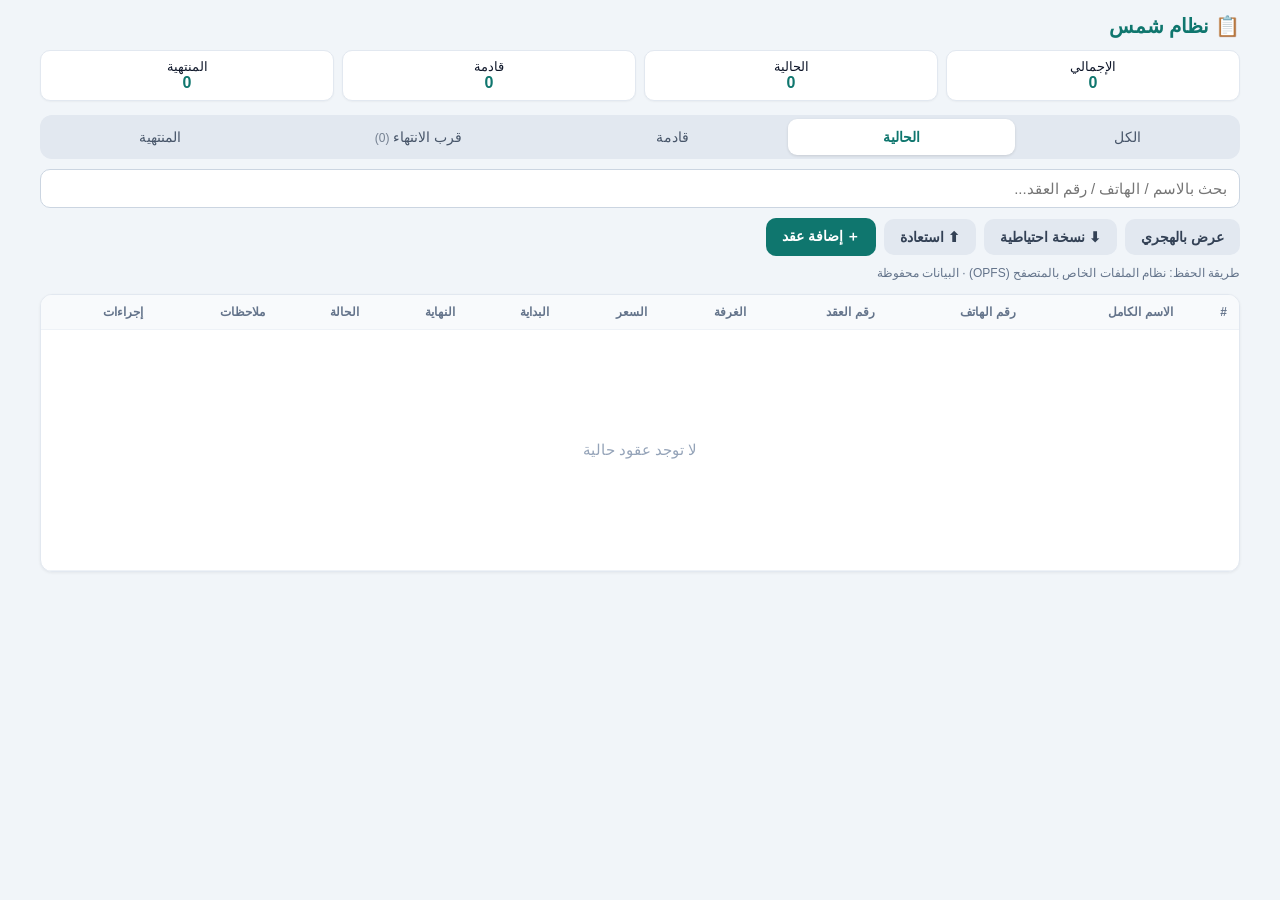
==== commit daf32d6a: "fixing a buggy case: opfs switching and its effects on data" ====
--- a/index.html
+++ b/index.html
@@ -1068,6 +1068,8 @@
 
         async function persistRaw(obj) {
           const json = JSON.stringify(obj);
+          let opfsOk = false;
+          let localOk = false;
           if (supportsOPFS()) {
             try {
               const root = await navigator.storage.getDirectory();
@@ -1075,32 +1077,34 @@
               const w = await fh.createWritable();
               await w.write(json);
               await w.close();
-              return "opfs";
+              opfsOk = true;
             } catch (e) {}
           }
           try {
             localStorage.setItem(STORAGE_KEY, json);
-            return "local";
-          } catch (e) {
-            return null;
-          }
+            localOk = true;
+          } catch (e) {}
+          if (opfsOk) return "opfs";
+          if (localOk) return "local";
+          return null;
         }
 
         async function loadRaw() {
+          let opfsText = null;
+          let localText = null;
           if (supportsOPFS()) {
             try {
               const root = await navigator.storage.getDirectory();
               const fh = await root.getFileHandle(STATE_FILE);
               const file = await fh.getFile();
               const txt = await file.text();
-              if (txt) return txt;
+              if (txt) opfsText = txt;
             } catch (e) {}
           }
           try {
-            return localStorage.getItem(STORAGE_KEY);
-          } catch (e) {
-            return null;
-          }
+            localText = localStorage.getItem(STORAGE_KEY);
+          } catch (e) {}
+          return { opfs: opfsText, local: localText };
         }
 
         function parseState(raw) {
@@ -1109,6 +1113,7 @@
             if (Array.isArray(obj)) {
               return {
                 legacy: true,
+                savedAt: 0,
                 contracts: obj,
                 nextId: obj.reduce((m, c) => Math.max(m, c.id || 0), 0) + 1,
                 datePref: "gregorian",
@@ -1119,6 +1124,7 @@
             const maxId = list.reduce((m, c) => Math.max(m, c.id || 0), 0);
             return {
               contracts: list,
+              savedAt: Number(obj.savedAt) || 0,
               nextId: obj.nextId > 0 ? obj.nextId : maxId + 1,
               datePref: obj.datePref || "gregorian",
               calMode: obj.calMode || "gregorian",
@@ -1131,6 +1137,7 @@
         function buildStateObject() {
           return {
             version: 1,
+            savedAt: Date.now(),
             nextId: idCounter,
             datePref: datePref,
             calMode: pickerMode,
@@ -1182,8 +1189,13 @@
 
         async function init() {
           requestPersistentStorage();
-          const raw = await loadRaw();
-          const st = raw ? parseState(raw) : null;
+          const sources = await loadRaw();
+          let st = null;
+          for (const raw of [sources.opfs, sources.local]) {
+            const parsed = raw ? parseState(raw) : null;
+            if (!parsed) continue;
+            if (!st || parsed.savedAt > st.savedAt) st = parsed;
+          }
           if (st) {
             contracts = st.contracts;
             idCounter = st.nextId;
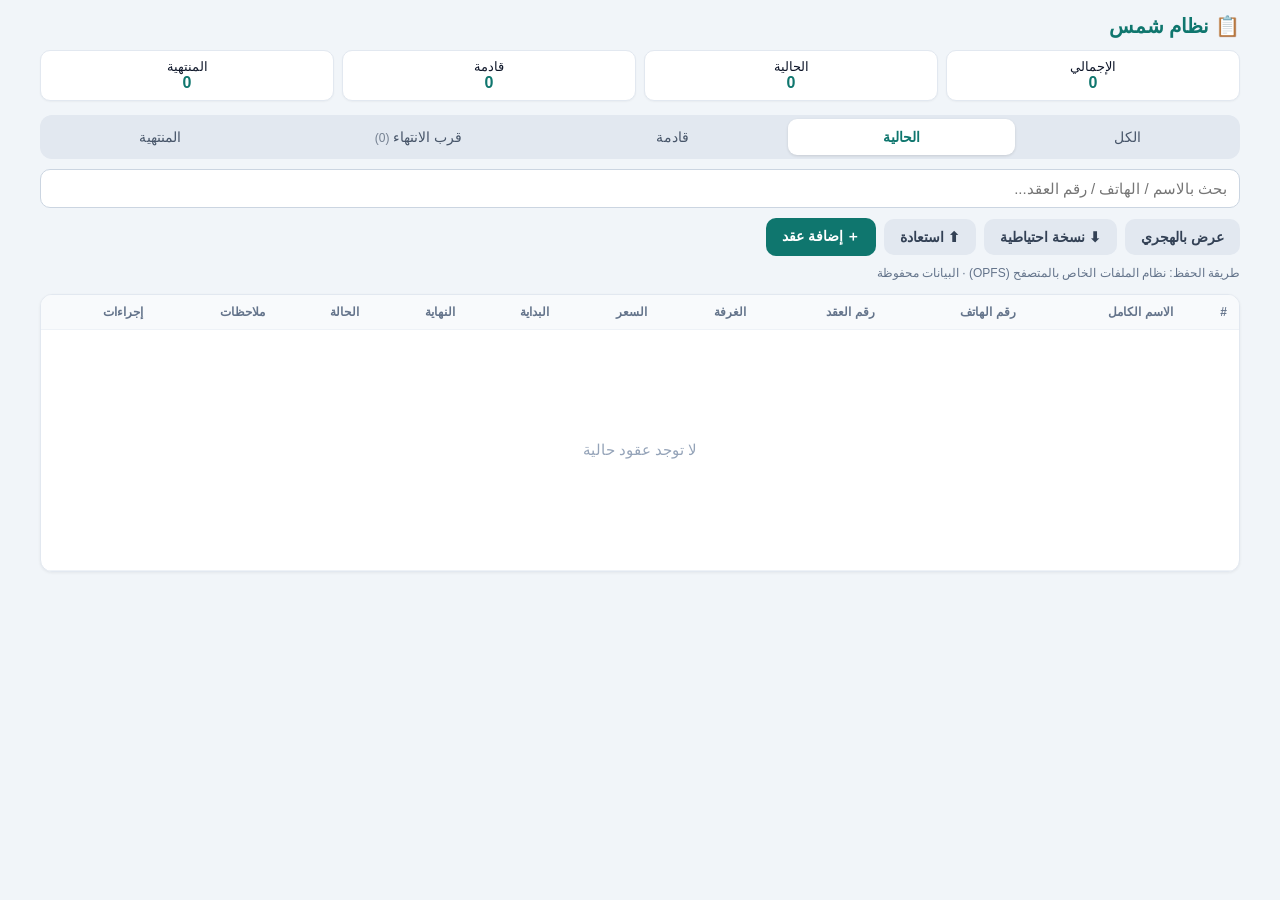
==== commit bf0851cc: "toggle date now doens't collapse opened cards + cancel manual ending" ====
--- a/index.html
+++ b/index.html
@@ -976,6 +976,21 @@
       </div>
     </div>
 
+    <div class="confirm-overlay" id="cancelEndOverlay">
+      <div class="confirm-box">
+        <h3>تأكيد إلغاء إنهاء العقد</h3>
+        <p id="cancelEndConfirmText"></p>
+        <div class="row">
+          <button class="btn btn-outline" onclick="closeCancelEndConfirm()">
+            إلغاء
+          </button>
+          <button class="btn btn-danger" id="confirmCancelEndBtn">
+            إلغاء الإنهاء
+          </button>
+        </div>
+      </div>
+    </div>
+
     <div class="toast" id="toast"></div>
 
     <script>
@@ -1028,9 +1043,11 @@
         let view = "current";
         let pendingDeleteId = null;
         let pendingEndId = null;
+        let pendingCancelEndId = null;
         let endMode = "manual";
         let selectedDays = null;
         let datePref = "gregorian";
+        let expandedCards = new Set();
         let storageMode = "";
         let storagePersisted = null;
 
@@ -1259,6 +1276,10 @@
 
         function computeStatus(c) {
           if (c.status === "ended") return "ended";
+          return naturalStatus(c);
+        }
+
+        function naturalStatus(c) {
           if (c.end && c.end < todayYMD()) return "ended";
           if (c.start && c.start > todayYMD()) return "active";
           return "current";
@@ -1655,6 +1676,13 @@
           if (e && e.target.closest("button, a, input, select, textarea"))
             return;
           tr.classList.toggle("folded");
+          const id = tr.getAttribute("data-id");
+          if (!id) return;
+          if (tr.classList.contains("folded")) {
+            expandedCards.delete(id);
+          } else {
+            expandedCards.add(id);
+          }
         }
 
         function visibleContracts() {
@@ -1775,9 +1803,21 @@
                     c.id +
                     ')">إنهاء</button>'
                   : "";
+              const cancelEndBtn =
+                status === "ended" &&
+                c.start < todayYMD() &&
+                c.end > todayYMD()
+                  ? '<button class="btn btn-sm btn-outline" onclick="askCancelEnd(' +
+                    c.id +
+                    ')">إلغاء الإنهاء</button>'
+                  : "";
               return (
                 '<tr class="row-card' +
-                (isMobile() ? " folded" : "") +
+                (isMobile() && !expandedCards.has(String(c.id))
+                  ? " folded"
+                  : "") +
+                '" data-id="' +
+                c.id +
                 '" onclick="toggleCard(this, event)">' +
                 '<td data-label="#">' +
                 c.id +
@@ -1807,6 +1847,7 @@
                 "</td>" +
                 '<td data-label="إجراءات" class="actions-td"><div class="actions">' +
                 endBtn +
+                cancelEndBtn +
                 '<button class="btn btn-sm btn-success" onclick="openModal(' +
                 c.id +
                 ')">تعديل</button>' +
@@ -2043,6 +2084,41 @@
           document.getElementById("endOverlay").classList.remove("show");
         }
 
+        function askCancelEnd(id) {
+          const c = contracts.find((x) => x.id === id);
+          if (!c) return;
+          pendingCancelEndId = id;
+          document.getElementById("cancelEndConfirmText").textContent =
+            "هل أنت متأكد من إلغاء إنهاء عقد رقم " +
+            c.id +
+            " — " +
+            c.name +
+            "؟ ستُضاف ملاحظة بإلغاء الإنهاء اليدوي إلى العقد.";
+          document.getElementById("cancelEndOverlay").classList.add("show");
+        }
+
+        function doCancelEnd() {
+          if (pendingCancelEndId == null) return;
+          const c = contracts.find((x) => x.id === pendingCancelEndId);
+          if (c) {
+            c.status = naturalStatus(c);
+            c.notes =
+              (c.notes ? c.notes + "\n" : "") +
+              "تم إلغاء الإنهاء اليدوي في " +
+              nowStamp();
+          }
+          pendingCancelEndId = null;
+          save();
+          closeCancelEndConfirm();
+          render();
+          toast("تم إلغاء إنهاء العقد");
+        }
+
+        function closeCancelEndConfirm() {
+          pendingCancelEndId = null;
+          document.getElementById("cancelEndOverlay").classList.remove("show");
+        }
+
         function askDelete(id) {
           const c = contracts.find((x) => x.id === id);
           if (!c) return;
@@ -2123,6 +2199,9 @@
         document
           .getElementById("confirmEndBtn")
           .addEventListener("click", doEnd);
+        document
+          .getElementById("confirmCancelEndBtn")
+          .addEventListener("click", doCancelEnd);
         document
           .getElementById("modal")
           .addEventListener("click", function (e) {
@@ -2144,6 +2223,11 @@
             if (e.target === this) closeEndConfirm();
           });
         document
+          .getElementById("cancelEndOverlay")
+          .addEventListener("click", function (e) {
+            if (e.target === this) closeCancelEndConfirm();
+          });
+        document
           .getElementById("importFile")
           .addEventListener("change", function (e) {
             importBackupFile(e.target.files[0]);
@@ -2155,6 +2239,7 @@
             closePicker();
             closeConfirm();
             closeEndConfirm();
+            closeCancelEndConfirm();
           }
         });
 
@@ -2163,6 +2248,8 @@
         window.saveContract = saveContract;
         window.askEnd = askEnd;
         window.closeEndConfirm = closeEndConfirm;
+        window.askCancelEnd = askCancelEnd;
+        window.closeCancelEndConfirm = closeCancelEndConfirm;
         window.askDelete = askDelete;
         window.closeConfirm = closeConfirm;
         window.setView = setView;
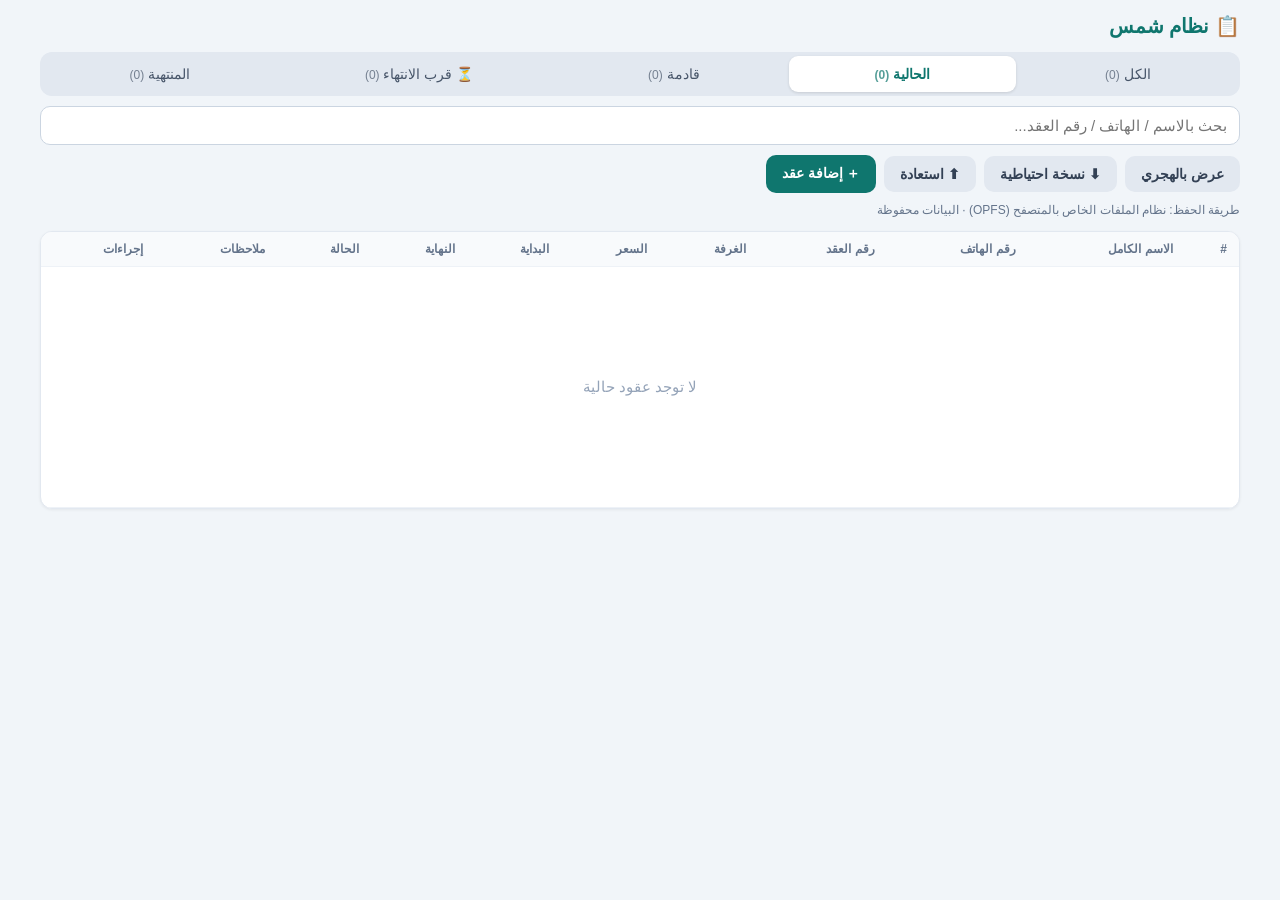
==== commit dc96b95e: "remove pointless stats div" ====
--- a/index.html
+++ b/index.html
@@ -39,29 +39,6 @@
         font-size: 20px;
         color: #0f766e;
       }
-      .stats {
-        display: flex;
-        gap: 8px;
-        flex-wrap: wrap;
-        width: 100%;
-      }
-      .stat {
-        background: #fff;
-        border: 1px solid #e2e8f0;
-        border-radius: 10px;
-        padding: 8px 14px;
-        font-size: 13px;
-        box-shadow: 0 1px 2px rgba(0, 0, 0, 0.04);
-        flex: 1;
-        text-align: center;
-        white-space: nowrap;
-      }
-      .stat b {
-        color: #0f766e;
-        font-size: 16px;
-        display: block;
-      }
-
       .toolbar {
         display: flex;
         align-items: center;
@@ -662,25 +639,25 @@
     <div class="app">
       <header>
         <h1>📋 نظام شمس</h1>
-        <div class="stats">
-          <div class="stat">الإجمالي<b id="statTotal">0</b></div>
-          <div class="stat">الحالية<b id="statCurrent">0</b></div>
-          <div class="stat">قادمة<b id="statActive">0</b></div>
-          <div class="stat">المنتهية<b id="statEnded">0</b></div>
-        </div>
       </header>
 
       <div class="toolbar">
         <div class="tabs">
-          <button id="tabAll" onclick="setView('all')">الكل</button>
+          <button id="tabAll" onclick="setView('all')">
+            الكل <span class="cnt">(0)</span>
+          </button>
           <button id="tabCurrent" class="active" onclick="setView('current')">
-            الحالية
+            الحالية <span class="cnt">(0)</span>
           </button>
-          <button id="tabUpcoming" onclick="setView('upcoming')">قادمة</button>
+          <button id="tabUpcoming" onclick="setView('upcoming')">
+            قادمة <span class="cnt">(0)</span>
+          </button>
           <button id="tabEnding" onclick="setView('ending')">
-            ⏳ قرب الانتهاء
+            ⏳ قرب الانتهاء <span class="cnt">(0)</span>
           </button>
-          <button id="tabEnded" onclick="setView('ended')">المنتهية</button>
+          <button id="tabEnded" onclick="setView('ended')">
+            المنتهية <span class="cnt">(0)</span>
+          </button>
         </div>
         <div class="controls">
           <input
@@ -1747,12 +1724,16 @@
           ).length;
           const endingCount = contracts.filter(isEndingSoon).length;
 
-          document.getElementById("statTotal").textContent = contracts.length;
-          document.getElementById("statCurrent").textContent = currentCount;
-          document.getElementById("statActive").textContent = activeCount;
-          document.getElementById("statEnded").textContent = endedCount;
+          document.getElementById("tabAll").innerHTML =
+            'الكل <span class="cnt">(' + contracts.length + ")</span>";
+          document.getElementById("tabCurrent").innerHTML =
+            'الحالية <span class="cnt">(' + currentCount + ")</span>";
+          document.getElementById("tabUpcoming").innerHTML =
+            'قادمة <span class="cnt">(' + activeCount + ")</span>";
           document.getElementById("tabEnding").innerHTML =
-            'قرب الانتهاء <span class="cnt">(' + endingCount + ")</span>";
+            '⏳ قرب الانتهاء <span class="cnt">(' + endingCount + ")</span>";
+          document.getElementById("tabEnded").innerHTML =
+            'المنتهية <span class="cnt">(' + endedCount + ")</span>";
 
           if (!list.length) {
             const q = document.getElementById("searchInput").value.trim();
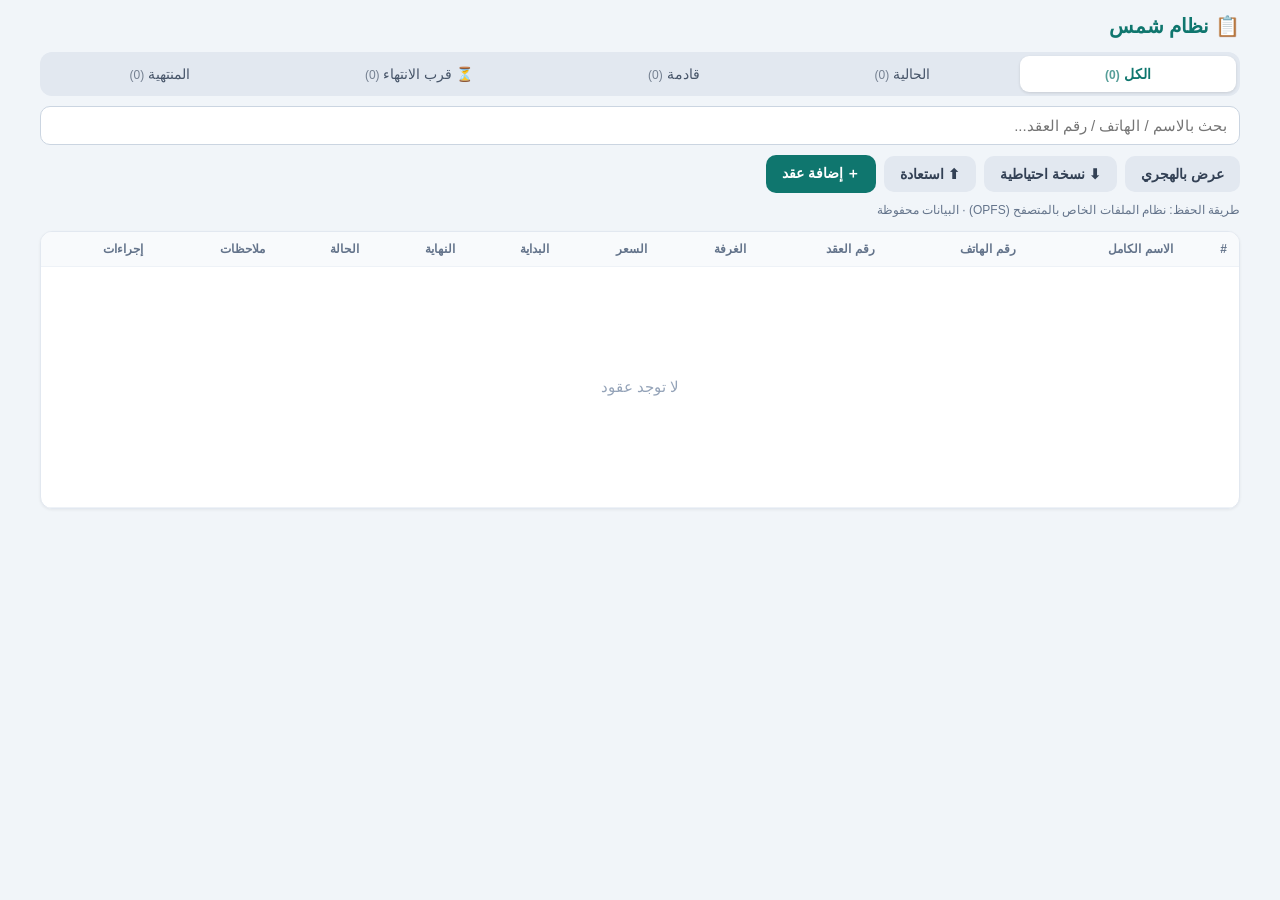
==== commit 3097bea5: "all is the default tab now" ====
--- a/index.html
+++ b/index.html
@@ -643,10 +643,10 @@
 
       <div class="toolbar">
         <div class="tabs">
-          <button id="tabAll" onclick="setView('all')">
+          <button id="tabAll" class="active" onclick="setView('all')">
             الكل <span class="cnt">(0)</span>
           </button>
-          <button id="tabCurrent" class="active" onclick="setView('current')">
+          <button id="tabCurrent" onclick="setView('current')">
             الحالية <span class="cnt">(0)</span>
           </button>
           <button id="tabUpcoming" onclick="setView('upcoming')">
@@ -1017,7 +1017,7 @@
 
         let contracts = [];
         let idCounter = 1;
-        let view = "current";
+        let view = "all";
         let pendingDeleteId = null;
         let pendingEndId = null;
         let pendingCancelEndId = null;
